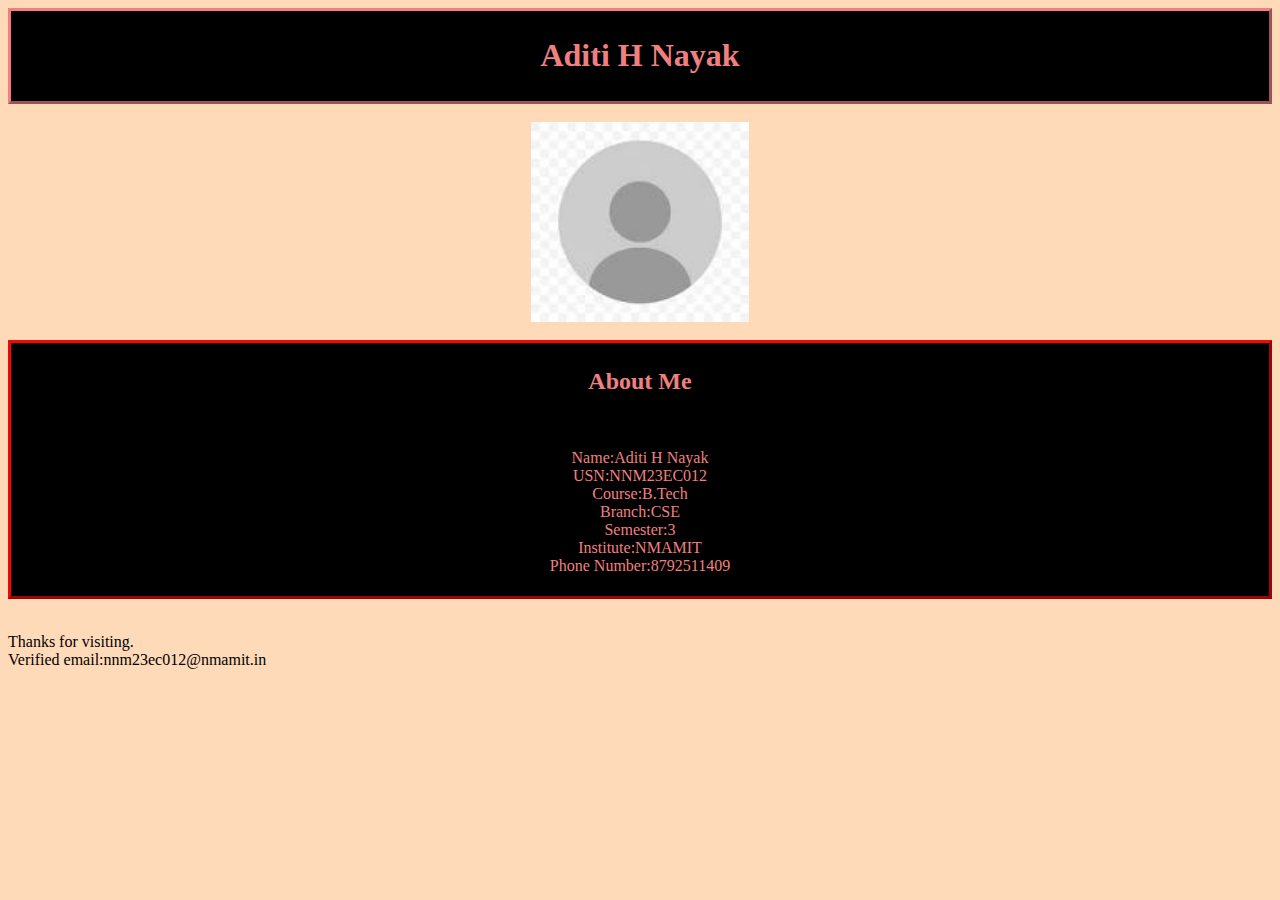
==== index.html @ c6695c2a "Add files via upload" ====
<html>
    <head><title> MY PROFILE</title>
    <meta charset="UTF-8">
    <meta name="viewpoint" content="device-width,initial-scale=1.0">
    <link rel="stylesheet" href="index.css">
    </head>
    <body>
        <header>
            <h1>Aditi H Nayak</h1>
        </header>
        <br>
        <div class="image">
            <center>
                <img src="ims.jpeg"/>
            </center>
        </div>
        <br>
        <div class="b">
            <h2>About Me</h2><br>
              <p> Name:Aditi H Nayak<br>
                USN:NNM23EC012<br>
                Course:B.Tech<br>
                Branch:CSE<br>
                Semester:3<br>
                Institute:NMAMIT<br>
                Phone Number:8792511409<br>
            </p>
        </div><br>
        <div class="ending">
            <footer>
             <p>Thanks for visiting.<br>
                Verified email:nnm23ec012@nmamit.in</p>

            </footer>
        </div>
    </body>
</html>
---- index.css ----
header{
    background-color:black;
    text-align:center;
    color:lightcoral;
    padding:5px;
    border:3px lightcoral outset;
    margin:auto;
}

body{
    background-color:peachpuff;
}

img{
    height:200px;
    weight:300px;
}

.content{
    background-color:firebrick;
    text-align:center;
    color:white;
    padding:auto;
    text-size-adjust:50px;
    margin:75;
}
.end{
    text-align:justify;
    background-color:blisque;
}
.b{
    background-color:black;
    text-align:center;
    color:lightcoral;
    padding:5px;
    border:3px rgb(240, 8, 8) outset;
    margin:auto;
}
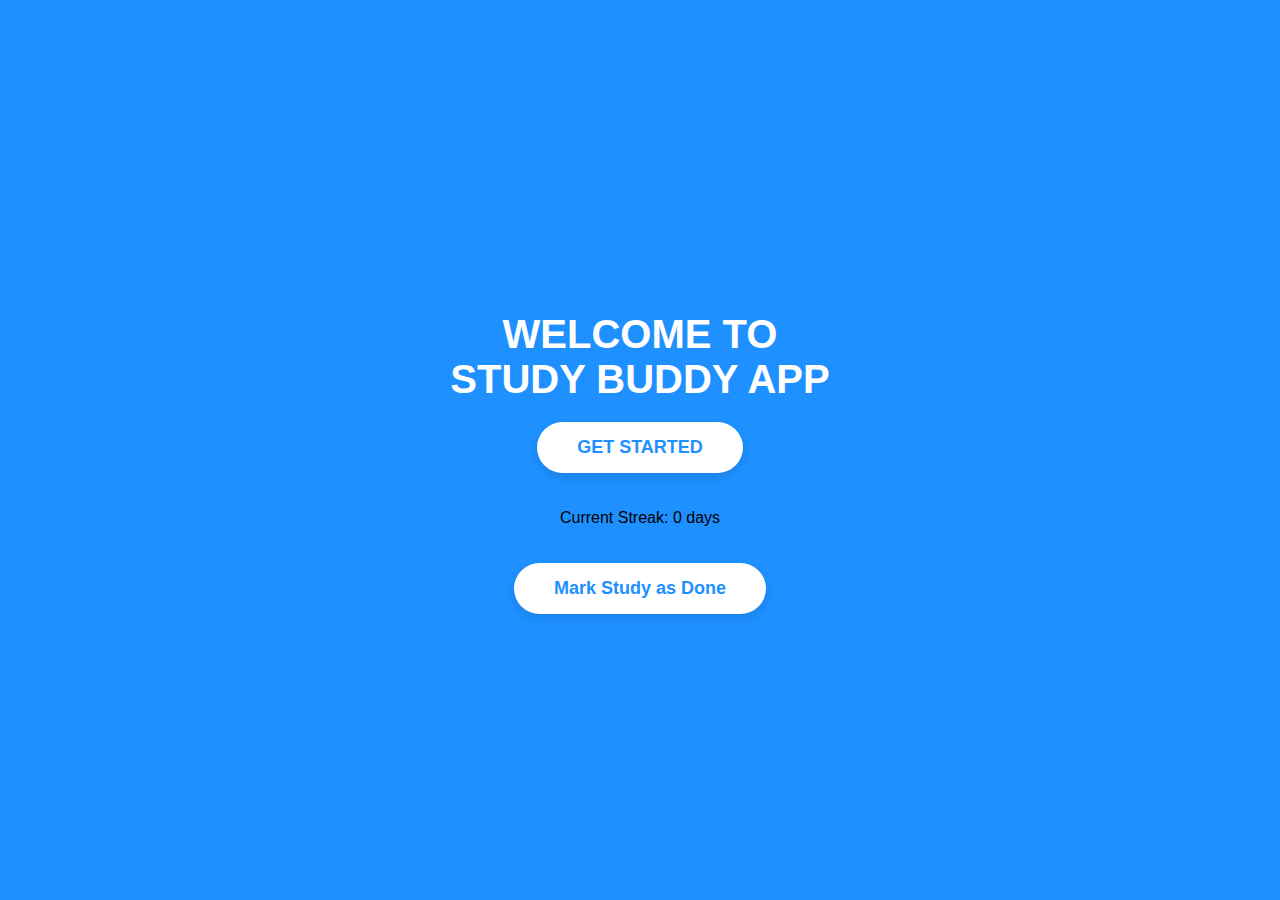
==== commit 4797a456: "Add files via upload" ====
--- a/index.html
+++ b/index.html
@@ -1,37 +1,882 @@
-<html>
-    <head><title> MY PROFILE</title>
+<!DOCTYPE html>
+<html lang="en">
+<head>
     <meta charset="UTF-8">
-    <meta name="viewpoint" content="device-width,initial-scale=1.0">
-    <link rel="stylesheet" href="index.css">
-    </head>
-    <body>
-        <header>
-            <h1>Aditi H Nayak</h1>
-        </header>
-        <br>
-        <div class="image">
-            <center>
-                <img src="ims.jpeg"/>
-            </center>
-        </div>
-        <br>
-        <div class="b">
-            <h2>About Me</h2><br>
-              <p> Name:Aditi H Nayak<br>
-                USN:NNM23EC012<br>
-                Course:B.Tech<br>
-                Branch:CSE<br>
-                Semester:3<br>
-                Institute:NMAMIT<br>
-                Phone Number:8792511409<br>
-            </p>
-        </div><br>
-        <div class="ending">
-            <footer>
-             <p>Thanks for visiting.<br>
-                Verified email:nnm23ec012@nmamit.in</p>
-
-            </footer>
-        </div>
-    </body>
-</html>
+    <meta name="viewport" content="width=device-width, initial-scale=1.0">
+    <title>Study Buddy App</title>
+    <style>
+        /* General Styles */
+        body {
+            font-family: 'Arial', sans-serif;
+            margin: 0;
+            padding: 0;
+            display: flex;
+            flex-direction: column;
+            align-items: center;
+            justify-content: center;
+            min-height: 100vh;
+            background-color: #1E90FF; /* Blue */
+        }
+
+        /* Container Centering */
+        .container {
+            display: flex;
+            flex-direction: column;
+            align-items: center;
+            justify-content: center;
+            transition: opacity 0.5s ease-in-out;
+            width: 100%;
+            max-width: 400px; /* Set a max width for the container */
+            overflow-y: auto; /* Enable scrolling if content exceeds height */
+        }
+
+        /* Welcome Page Styles */
+        .welcome-container {
+            text-align: center;
+            opacity: 1;
+            animation: fadeIn 1s;
+        }
+
+        @keyframes fadeIn {
+            from { opacity: 0; }
+            to { opacity: 1; }
+        }
+
+        h1 {
+            font-size: 2.5em;
+            color: white;
+            font-weight: bold;
+            margin-bottom: 20px;
+        }
+
+        button {
+            background-color: #ffffff;
+            color: #1E90FF;
+            padding: 15px 40px;
+            font-size: 18px;
+            font-weight: bold;
+            margin-top: 20px;
+            cursor: pointer;
+            border: none;
+            border-radius: 30px;
+            box-shadow: 0px 4px 10px rgba(0, 0, 0, 0.1);
+            transition: transform 0.2s, box-shadow 0.2s;
+        }
+
+        button:hover {
+            transform: scale(1.05);
+            box-shadow: 0px 6px 12px rgba(0, 0, 0, 0.2);
+        }
+
+        /* Login/Signup Page Styles */
+        .login-container {
+            display: none;
+            background-color: #ffffff;
+            padding: 40px;
+            border-radius: 10px;
+            box-shadow: 0px 6px 15px rgba(0, 0, 0, 0.1);
+            text-align: center;
+            width: 100%;
+            max-width: 400px;
+        }
+
+        .login-container h2 {
+            margin-bottom: 20px;
+            color: #1E90FF;
+            font-size: 1.8em;
+        }
+
+        .login-container input[type="text"],
+        .login-container input[type="password"] {
+            width: 100%;
+            padding: 12px;
+            margin: 10px 0;
+            border: 1px solid #ddd;
+            border-radius: 5px;
+            box-sizing: border-box;
+            font-size: 1em;
+        }
+
+        .login-container button {
+            background-color: #1E90FF;
+            color: white;
+            padding: 12px 20px;
+            margin-top: 20px;
+            border: none;
+            border-radius: 30px;
+            cursor: pointer;
+            font-size: 1em;
+            width: 100%;
+            transition: background-color 0.3s ease;
+        }
+
+        .login-container button:hover {
+            background-color: #1C86EE;
+        }
+
+        .login-container a {
+            color: #1E90FF;
+            text-decoration: none;
+            display: block;
+            margin-bottom: 10px;
+            font-size: 0.9em;
+        }
+
+        .login-container a:hover {
+            text-decoration: underline;
+        }
+
+        /* Subject Buttons */
+        .subject-container {
+            background-color: #f1f1f1; /* Light background */
+            padding: 20px;
+            border-radius: 15px; /* Rounded corners */
+            box-shadow : 0px 6px 15px rgba(0, 0, 0, 0.1); /* Shadow effect */
+            width: 100%;
+            max-width: 400px;
+            text-align: center;
+            margin-top: 30px;
+        }
+
+        .subject-heading {
+            font-size: 1.8em;
+            color: #1E90FF; /* Match main theme color */
+            font-weight: bold;
+            margin-bottom : 20px;
+        }
+
+        /* Subject Buttons Enhancements */
+        .subject-buttons {
+            display: flex;
+            flex-direction: column;
+            gap: 15px; /* Space between buttons */
+        }
+
+        .btn {
+            padding: 15px 0;
+            font-size: 1.2em;
+            border-radius: 20px;
+            transition: transform 0.3s ease, opacity 0.3s ease;
+            color: white;
+        }
+
+        .btn:hover {
+            transform: scale(1.05);
+            opacity: 0.9;
+        }
+
+        .physics {
+            background-color: #FF5733; /* Red for Physics */
+        }
+
+        .chemistry {
+            background-color: #FFBD33; /* Yellow for Chemistry */
+        }
+
+        .maths {
+            background-color: #33FF57; /* Green for Maths */
+        }
+
+        .biology {
+            background-color: #3357FF; /* Blue for Biology */
+        }
+
+        .timetable {
+            background-color: #8E44AD; /* Purple for Timetable */
+        }
+
+        .early-bird {
+            background-color: #FFC107; /* Orange for Early Bird */
+        }
+
+        .night-owl {
+            background-color: #2196F3; /* Blue for Night Owl */
+        }
+
+        .btn:hover {
+            opacity: 1;
+        }
+
+        .btn:active {
+            box-shadow: 0 5px #666;
+            transform: translateY(4px);
+        }
+
+        /* Subject Section Containers */
+        .subject-section {
+            border: 2px solid #008CBA; /* Border color */
+            padding: 20px; /* Increased padding for more space */
+            width: 90%; /* Increase the width to fill more space */
+            max-width: 1600px; /* Set a max width for the container */
+            margin: 20px auto; /* Center the container */
+            border-radius: 10px; /* Optional: rounded corners */
+            background-color: #f9f9f9; /* Optional: background color */
+            height:2000px;
+        }
+
+        .header {
+            background-color: #f1f1f1; /* Background color for the header */
+            padding: 10px;
+            text-align: center;
+            font-size: 28px; /* Adjusted font size */
+            font-weight: bold; /* Ensures the text is bold */
+            color: #1E90FF; /* Text color */
+            margin-bottom: 20px; /* Space below the header */
+            border-radius: 5px; /* Optional: rounded corners */
+        }
+
+        .row {
+            display: flex;
+            justify-content: space-between;
+            align-items: center;
+            margin-bottom: 10px;
+        }
+
+        .button {
+            background-color: #4CAF50;
+            border: none;
+            color: white;
+            padding: 10px 20px;
+            text-align: center;
+            text-decoration: none;
+            display: inline-block;
+            font-size: 16px;
+            cursor: pointer;
+        }
+
+        /* Footer Styles */
+        footer {
+            margin-top: 20px;
+            text-align: center;
+            color: white;
+            font-size: 0.9em;
+        }
+
+        /* Timetable Options Styles */
+        .timetable-container {
+            display: none;
+            background-color: #f1f1f1; /* Light background */
+            padding: 20px;
+            border-radius: 15px; /* Rounded corners */
+            box-shadow: 0px 6px 15px rgba(0, 0, 0, 0.1); /* Shadow effect */
+            width: 100%;
+            max-width: 400px;
+            text-align: center;
+            margin-top: 30px;
+        }
+
+        .timetable-heading {
+            font-size: 1.8em;
+            color: #1E90FF; /* Match main theme color */
+            font-weight: bold;
+            margin-bottom : 20px;
+        }
+
+        .timetable-options {
+            display: flex;
+            flex-direction: column;
+            gap: 15px; /* Space between buttons */
+        }
+    </style>
+</head>
+<body>
+
+  <!-- Welcome Page -->
+  <div class="container welcome-container" id="welcomePage">
+    <h1>WELCOME TO STUDY BUDDY APP</h 1>
+    <button onclick="showLoginPage()">GET STARTED</button>
+  </div>
+
+  <!-- Login/Signup Page -->
+  <div class="container login-container" id="loginPage">
+    <h2>LOGIN/SIGNUP</h2>
+    <input type="text" id="username" placeholder="Username" required>
+    <input type="password" id="password" placeholder="Password" required>
+    <a href="#">Forgot Password?</a>
+    <button type="submit" onclick="validateLogin()">LOGIN</button>
+  </div>
+
+ <!-- Subject Buttons -->
+<div class="container subject-container" id="subjectPage" style="display: none;">
+    <h2 class="subject-heading">Choose a Subject</h2>
+    <div class="subject-buttons">
+        <button class="btn physics" onclick="showPhysicsSection()">PHYSICS</button>
+        <button class="btn chemistry" onclick="showChemistrySection()">CHEMISTRY</button>
+        <button class="btn maths" onclick="showMathsSection()">MATHS</button>
+        <button class="btn biology" onclick="showBiologySection()">BIOLOGY</button>
+        <button class="btn timetable" onclick="showTimetableOptions()">TIMETABLE</button>
+    </div>
+</div>
+<div class="streak-counter">
+    <p>Current Streak: <span id="streak-count">0</span> days</p>
+</div>
+<button class="study-btn" onclick="markStudyDone()">Mark Study as Done</button>
+
+<!-- Timetable Options -->
+<div class="container timetable-container" id="timetableOptions" style="display: none;">
+    <h2 class="timetable-heading">Choose Your Timetable Preference</h2>
+    <div class="timetable-options">
+        <button class="btn early-bird" onclick="selectEarlyBird()">EARLY BIRD</button>
+        <button class="btn night-owl" onclick="selectNightOwl()">NIGHT OWL</button>
+    </div>
+</div>
+
+<!-- Physics Section -->
+<div class="subject-section" id="physicsSection" style="display: none;">
+    <div class="header">PHYSICS</div>
+    <div class="row" style="display: flex; justify-content: center; margin-bottom: 20px;">
+        <div style="margin: 5px;">
+            <button class="button" style="background-color: #FF5733;" onclick="window.location.href='https://www.example.com/physics/chapters'">All Chapters</button>
+        </div>
+        <div style="margin: 5px;">
+            <button class="button" style ="background-color: #33FF57;" onclick="window.location.href='https://www.example.com/physics/test'">Take Test</button>
+        </div>
+        <div style="margin: 5px;">
+            <button class="button" style="background-color: #3357FF;" onclick="window.location.href='https://www.example.com/physics/score'">View Score</button>
+        </div>
+        <div style="margin: 5px;">
+            <button class="button" style="background-color: #FFBD33;" onclick="window.location.href='https://www.example.com/physics/resources'">Study Resources</button>
+        </div>
+        <div style="margin: 5px;">
+            <button class="button" style="background-color: #8E44AD;" onclick="window.location.href='https://www.example.com/physics/video-lessons'">Video Lessons</button>
+        </div>
+    </div>
+    
+    <!-- Chapter List -->
+    <div class="chapter-list" style="margin-top: 20px; text-align: left; padding: 20px; background-color: #f0f8ff; border-radius: 10px; box-shadow: 0px 4px 10px rgba(0, 0, 0, 0.1);">
+        <h3 style="color: #1E90FF; margin-bottom: 15px;">1st PUC Physics Chapters:</h3>
+        <ul style="list-style-type: none; padding-left: 0;">
+            <li style="margin-bottom: 10px; padding: 10px; background-color: #e7f3fe; border-radius: 5px;">1. Physical world</li>
+            <li style="margin-bottom: 10px; padding: 10px; background-color: #e7f3fe; border-radius: 5px;">2. Units and Measurements</li>
+            <li style="margin-bottom: 10px; padding: 10px; background-color: #e7f3fe; border-radius: 5px;">3. Motion in a Straight Line</li>
+            <li style="margin-bottom: 10px; padding: 10px; background-color: #e7f3fe; border-radius: 5px;">4. Motion in a Plane</li>
+            <li style="margin-bottom: 10 px; padding: 10px; background-color: #e7f3fe; border-radius: 5px;">5. Laws of Motion</li>
+            <li style="margin-bottom: 10px; padding: 10px; background-color: #e7f3fe; border-radius: 5px;">6. Work, Energy and Power</li>
+            <li style="margin-bottom: 10px; padding: 10px; background-color: #e7f3fe; border-radius: 5px;">7. System of Particles and Rotational Motion</li>
+            <li style="margin-bottom: 10px; padding: 10px; background-color: #e7f3fe; border-radius: 5px;">8. Gravitation</li>
+            <li style="margin-bottom: 10px; padding: 10px; background-color: #e7f3fe; border-radius: 5px;">9. Mechanical Properties of solids</li>
+<li style="margin-bottom: 10px; padding: 10px; background-color: #e7f3fe; border-radius: 5px;">10. Mechanical Properties of fluids</li>
+            <li style="margin-bottom: 10px; padding: 10px; background-color: #e7f3fe; border-radius: 5px;">11. Therm odynamics</li>
+            <li style="margin-bottom: 10px; padding: 10px; background-color: #e7f3fe; border-radius: 5px;">12.Kinetic theory of gased</li>
+            <li style="margin-bottom: 10px; padding: 10px; background-color: #e7f3fe; border-radius: 5px;">13. Oscillations</li>
+            <li style="margin-bottom: 10px; padding: 10px; background-color: #e7f3fe; border-radius: 5px;">14. Waves</li>
+        </ul>
+
+        <h3 style="color: #1E90FF; margin-bottom: 15px;">2nd PUC Physics Chapters:</h3>
+        <ul style="list-style-type: none; padding-left: 0;">
+            <li style="margin-bottom: 10px; padding: 10px; background-color: #e7f3fe; border-radius: 5px ;">1. Electric charges and fields</li>
+ <li style="margin-bottom: 10px; padding: 10px; background-color: #e7f3fe; border-radius: 5px;">2.Electrostatic potential and capacitance</li>
+            <li style="margin-bottom: 10px; padding: 10px; background-color: #e7f3fe; border-radius: 5px;">3. Current Electricity</li>
+<li style="margin-bottom: 10px; padding: 10px; background-color: #e7f3fe; border-radius: 5px;">4.Moving charges and Magnetism</li>
+            <li style="margin-bottom: 10px; padding: 10px; background-color: #e7f3fe; border-radius: 5px;">5.Magnetism and matter</li>
+            <li style="margin-bottom: 10px; padding: 10px; background-color: #e7f3fe; border-radius: 5px;">6. Electromagnetic Induction</li>
+            <li style="margin-bottom: 10px; padding: 10px; background-color: #e7f3fe; border-radius: 5px;">7.Alternating current</li>
+<li style="margin-bottom: 10px; padding: 10px; background-color: #e7f3fe; border-radius: 5px;">8.Electromagnetic waves</li>
+
+            <li style="margin-bottom: 10px; padding: 10px; background-color: #e7f3fe; border-radius: 5px;">9. Ray Optics</li>
+ <li style="margin-bottom: 10px; padding: 10px; background-color: #e7f3fe; border-radius: 5px;">10.Wave Optics</li>
+
+
+            <li style="margin-bottom: 10px; padding: 10px; background-color: #e7f3fe; border-radius: 5px;">11. Dual Nature of Radiation and Matter</li>
+            <li style="margin-bottom: 10px; padding: 10px; background-color: #e7f3fe; border-radius: 5px;">12.Atoms</li>
+            <li style="margin-bottom: 10px; padding: 10px; background-color: #e7f3fe; border-radius: 5px;">13.Nuclei</li>
+        </ul>
+    </div>
+</div>
+
+<!-- Chemistry Section -->
+<div class="subject-section" id="chemistrySection" style="display: none;">
+    <div class="header">CHEMISTRY</div>
+    <div class="row" style="display: flex; justify-content: center; margin-bottom: 20px;">
+        <div style="margin: 5px;">
+            <button class="button" style="background-color: #FFBD33;" onclick="window.location.href='https://www.example.com/chemistry/chapters'">All Chapters</button>
+        </div>
+        <div style="margin: 5px;">
+            <button class="button" style="background-color: #33FF57;" onclick="window.location.href='https://www.example.com/chemistry/test'">Take Test</button>
+        </div>
+        <div style="margin: 5px;">
+            <button class="button" style="background-color: #3357FF;" onclick="window.location.href='https://www.example.com/chemistry/score'">View Score</button>
+        </div>
+        <div style="margin: 5px;">
+            <button class="button" style="background-color: #FF5733;" onclick="window.location.href='https://www.example.com/chemistry/resources' ">Study Resources</button>
+        </div>
+        <div style="margin: 5px;">
+            <button class="button" style="background-color: #8E44AD;" onclick="window.location.href='https://www.example.com/chemistry/video-lessons'">Video Lessons</button>
+        </div>
+    </div>
+
+    <!-- Chapter List -->
+    <div class="chapter-list" style="margin-top: 20px; text-align: left; padding: 20px; background-color: #f0f8ff; border-radius: 10px; box-shadow: 0px 4px 10px rgba(0, 0, 0, 0.1);">
+        <h3 style="color: #1E90FF; margin-bottom: 15px;">1st PUC Chemistry Chapters:</h3>
+        <ul style="list-style-type: none; padding-left: 0;">
+            <li style="margin-bottom: 10px; padding: 10px; background-color: #e7f3 fe; border-radius: 5px;">1. Some Basic Concepts of Chemistry</li>
+            <li style="margin-bottom: 10px; padding: 10px; background-color: #e7f3fe; border-radius: 5px;">2. Structure of Atom</li>
+            <li style="margin-bottom: 10px; padding: 10px; background-color: #e7f3fe; border-radius: 5px;">3. Classification of Elements and Periodicity in Properties</li>
+            <li style="margin-bottom: 10px; padding: 10px; background-color: #e7f3fe; border-radius: 5px;">4. Chemical Bonding and Molecular Structure</li>
+        
+            <li style="margin-bottom: 10px; padding: 10px; background-color: #e7f3fe; border-radius: 5px;">5. Thermodynamics</li>
+            <li style="margin-bottom: 10px; padding: 10px; background-color: #e7f3fe; border-radius: 5px;">6. Equilibrium</li>
+            <li style="margin-bottom: 10px; padding: 10px; background-color: #e7f3fe; border-radius: 5px;">7. Redox Reactions</li>
+           
+                       <li style="margin-bottom: 10px; padding: 10px; background-color: #e7f3fe; border-radius: 5px;">8. Organic Chemistry - Some Basic Principles and Techniques</li>
+            <li style="margin-bottom: 10px; padding: 10px; background-color: #e7f3fe; border-radius: 5px;">9. Hydrocarbons</li>
+         
+        </ul>
+
+        <h3 style="color: #1E90FF; margin-bottom: 15px;">2nd PUC Chemistry Chapters:</h3>
+        <ul style="list-style-type: none; padding-left: 0;">
+            
+            <li style="margin-bottom: 10px; padding: 10px; background-color: #e7f3fe; border-radius: 5px;">1. Solutions</li>
+            <li style="margin-bottom: 10px; padding: 10px; background-color: #e7f3fe; border-radius: 5px;">2. Electrochemistry</li>
+            <li style="margin-bottom: 10px; padding: 10px; background-color: #e7f3fe; border-radius: 5px;">3. Chemical Kinetics</li>
+             
+           
+            <li style="margin-bottom: 10px; padding: 10px; background-color: #e7f3fe; border-radius: 5px;">4. d and f Block Elements</li>
+            <li style="margin-bottom: 10px; padding: 10px; background-color: #e7f3fe; border-radius: 5px;">5. Coordination Compounds</li>
+            <li style="margin-bottom: 10px; padding: 10px; background-color: #e7f3fe; border-radius: 5px;">6. Haloalkanes and Haloarenes</li>
+            <li style="margin-bottom: 10px; padding: 10px; background-color: #e7f3fe; border-radius: 5px;">7. Alcohols, Phenols, and Ethers</li>
+            <li style="margin-bottom: 10px; padding: 10px; background-color: #e7f3fe; border-radius: 5px;">8. Aldehydes, Ketones and Carboxylic Acids</li>
+            <li style=" margin-bottom: 10px; padding: 10px; background-color: #e7f3fe; border-radius: 5px;">9. Organic Compounds Containing Nitrogen</li>
+            <li style="margin-bottom: 10px; padding: 10px; background-color: #e7f3fe; border-radius: 5px;">10. Biomolecules</li>
+                   </ul>
+    </div>
+</div>
+<!-- Mathematics Section -->
+<div class="subject-section" id="mathsSection" style="display: none;">
+    <div class="header">MATHEMATICS</div>
+    <div class="row" style="display: flex; justify-content: center; margin-bottom: 20px;">
+        <div style="margin: 5px;">
+            <button class="button" style="background-color: #FFBD33;" onclick="window.location.href='https://www.example.com/mathematics/chapters'">All Chapters</button>
+        </div>
+        <div style="margin: 5px;">
+ <button class="button" style="background-color: #33FF57;" onclick="window.location.href='https://www.example.com/mathematics/test'">Take Test</button>
+        </div>
+        <div style="margin: 5px;">
+            <button class="button" style="background-color: #3357FF;" onclick="window.location.href='https://www.example.com/mathematics/score'">View Score</button>
+        </div>
+        <div style="margin: 5px;">
+            <button class="button" style="background-color: #FF5733;" onclick="window.location.href='https://www.example.com/mathematics/resources'">Study Resources</button>
+        </div>
+        <div style="margin: 5px;">
+            <button class="button" style="background-color: #8E44AD;" onclick="window.location.href='https://www.example.com/mathematics/video-lessons'">Video Lessons</button>
+        </div>
+    </div>
+
+    <!-- Chapter List -->
+    <div class="chapter-list" style="margin-top: 20px; text-align: left; padding: 20px; background-color: #f0f8ff; border-radius: 10px; box-shadow: 0px 4px 10px rgba(0, 0, 0, 0.1);">
+        <h3 style="color: #1E90FF; margin-bottom: 15px;">1st PUC Mathematics Chapters:</h3>
+        <ul style="list-style-type: none; padding-left: 0;">
+            <li style="margin-bottom: 10px; padding: 10px; background-color: #e7f3fe; border-radius: 5px;">1. Sets</li>
+            <li style="margin-bottom: 10px; padding: 10px; background-color: #e7f3fe; border-radius: 5px;">2. Relations and Functions</li>
+            <li style="margin-bottom: 10px; padding: 10px; background-color: #e7f3fe; border-radius: 5px;">3. Trigonometry</li>
+            
+            <li style="margin-bottom: 10px; padding: 10px; background-color: #e7f3fe; border-radius: 5px;">6. Complex Numbers</li>
+            <li style="margin-bottom: 10px; padding: 10px; background-color: #e7f3fe; border-radius: 5px;">7. Linear Inequalities</li>
+            <li style="margin-bottom: 10px; padding: 10px; background-color: #e7f3fe; border-radius: 5px;">8. Permutations and Combinations</li>
+            <li style="margin-bottom: 10px; padding: 10px; background-color: #e7f3fe; border-radius: 5px;">9. Binomial Theorem</li>
+            <li style="margin-bottom: 10px; padding: 10px; background-color: #e7f3fe; border-radius: 5px;">10. Sequence and Series</li>
+            <li style="margin-bottom: 10px; padding: 10px; background-color: #e7f3fe; border-radius: 5px;">11. Straight Lines</li>
+            <li style="margin-bottom: 10px; padding: 10px; background-color: #e7f3fe; border-radius: 5px;">12. Conic Sections</li>
+           <li style="margin-bottom: 10px; padding: 10px; background-color: #e7f3fe; border-radius: 5px;">13. Introduction to 3Dimensional Geometry</li>
+            <li style="margin-bottom: 10px; padding: 10px; background-color: #e7f3fe; border-radius: 5px;">14. Limits and Derivatives</li>
+          
+            <li style="margin-bottom: 10px; padding: 10px; background-color: #e7f3fe; border-radius: 5px;">15. Statistics</li>
+            <li style="margin-bottom: 10px; padding: 10px; background-color: #e7f3fe; border-radius: 5px;">16. Probability</ li>
+        </ul>
+
+        <h3 style="color: #1E90FF; margin-bottom: 15px;">2nd PUC Mathematics Chapters:</h3>
+        <ul style="list-style-type: none; padding-left: 0;">
+            <li style="margin-bottom: 10px; padding: 10px; background-color: #e7f3fe; border-radius: 5px;">1. Relations and Functions</li>
+            <li style="margin-bottom: 10px; padding: 10px; background-color: #e7f3fe; border-radius: 5px;">2. Inverse Trigonometric Functions</li>
+            <li style="margin-bottom: 10px; padding: 10px; background-color: #e7f3fe; border-radius: 5px;">3. Matrices</li>
+            <li style="margin-bottom: 10px; padding: 10px; background-color: #e7f3fe; border-radius: 5px;">4. Determinants</li>
+            <li style="margin-bottom: 10px; padding: 10px; background-color: #e7f3fe; border-radius: 5px;">5. Continuity and Differentiability</li>
+            <li style="margin-bottom: 10px; padding: 10px; background-color: #e7f3fe; border-radius: 5px;">6. Applications of Derivatives</li>
+            <li style="margin-bottom: 10px; padding: 10px; background-color: #e7f3fe; border-radius: 5px;">7. Integrals</li>
+            <li style="margin-bottom: 10px; padding: 10px; background-color: #e7f3fe; border-radius: 5px;">8. Applications of Integrals</li>
+            <li style="margin-bottom: 10px; padding: 10px; background-color: #e7f3fe; border-radius: 5px;">9. Differential Equations</li>
+            <li style="margin-bottom: 10px; padding: 10px; background-color: #e7f3fe; border-radius: 5px;">10. Vector Algebra</li>
+            <li style="margin-bottom: 10px; padding: 10px; background-color: #e7f3fe; border-radius: 5px;">11. Three-Dimensional Geometry</li>
+            <li style="margin-bottom: 10px; padding: 10px; background-color: #e7f3fe; border-radius: 5px;">12. Linear Programming</li>
+            <li style="margin-bottom: 10px; padding: 10px; background-color: #e7f3fe; border-radius: 5px;">13. Probability</li>
+           
+        </ul>
+    </div>
+</div>
+
+<!-- Biology Section -->
+<div class="subject-section" id="biologySection" style="display: none;">
+    <div class="header">BIOLOGY</div>
+    <div class="row" style="display: flex; justify-content: center; margin-bottom: 20px;">
+        <div style="margin: 5px;">
+            <button class="button" style="background-color: #3357FF;" onclick="window.location.href='https://www.example.com/biology/chapters'">All Chapters</button>
+        </div>
+        <div style="margin: 5px;">
+            <button class="button" style="background-color: #33FF57;" onclick="window.location.href='https://www.example.com/biology/test'">Take Test</button>
+        </div>
+        <div style="margin: 5px;">
+            <button class="button" style="background-color: #FF5733;" onclick="window.location.href='https://www.example.com/biology/score'">View Score</button>
+        </div>
+        <div style="margin: 5px;">
+            <button class="button" style="background-color: #FFBD33;" onclick="window.location.href='https://www.example.com/biology/resources' ">Study Resources</button>
+        </div>
+        <div style="margin: 5px;">
+            <button class="button" style="background-color: #8E44AD;" onclick="window.location.href='https://www.example.com/biology/video-lessons'">Video Lessons</button>
+        </div>
+    </div>
+
+    <!-- Chapter List -->
+    <div class="chapter-list" style="margin-top: 20px; text-align : left; padding: 20px; background-color: #f0f8ff; border-radius: 10px; box-shadow: 0px 4px 10px rgba(0, 0, 0, 0.1);">
+        <h3 style="color: #1E90FF; margin-bottom: 15px;">1st PUC Biology Chapters:</h3>
+        <ul style="list-style-type: none; padding-left: 0;">
+            <li style="margin-bottom: 10px; padding: 10px; background-color: #e7f3fe; border-radius: 5px;">1. The living world</li>
+            <li style="margin-bottom: 10px; padding: 10px; background-color: #e7f3fe; border-radius: 5px;">2. Biological Classification</li>
+            <li style="margin-bottom: 10px; padding: 10px; background-color: #e7f3fe; border-radius: 5px;">3. Plank Kingdom</li>
+            <li style="margin-bottom: 10px; padding: 10px; background-color: #e7f3fe; border-radius: 5px;">4. Animal Kingdom</li>
+            <li style="margin-bottom: 10px; padding: 10px; background-color: #e7f3fe; border-radius: 5px;">5. Morphology of Flowering Plants</li>
+<li style="margin-bottom: 10px; padding: 10px; background-color: #e7f3fe; border-radius: 5px;">6.Anatomy of Flowering Plants</li>
+<li style="margin-bottom: 10px; padding: 10px; background-color: #e7f3fe; border-radius: 5px;">7.Structural Organization in Animals</li>
+<li style="margin-bottom: 10px; padding: 10px; background-color: #e7f3fe; border-radius: 5px;">8.Cell:The Unit of Life</li>
+<li style="margin-bottom: 10px; padding: 10px; background-color: #e7f3fe; border-radius: 5px;">9.Biolmolecules</li>
+<li style="margin-bottom: 10px; padding: 10px; background-color: #e7f3fe; border-radius: 5px;">10.Cell cycle and cell division</li>
+<li style="margin-bottom: 10px; padding: 10px; background-color: #e7f3fe; border-radius: 5px;">11.Photosynthesis in Higher Plants</li>
+<li style="margin-bottom: 10px; padding: 10px; background-color: #e7f3fe; border-radius: 5px;">12.Respiration in Plants</li>
+<li style="margin-bottom: 10px; padding: 10px; background-color: #e7f3fe; border-radius: 5px;">13.Plant growth and Development</li>
+<li style="margin-bottom: 10px; padding: 10px; background-color: #e7f3fe; border-radius: 5px;">14.Breathing and Exchange of gases</li>
+<li style="margin-bottom: 10px; padding: 10px; background-color: #e7f3fe; border-radius: 5px;">15.Body Fluids and Circulation</li>
+<li style="margin-bottom: 10px; padding: 10px; background-color: #e7f3fe; border-radius: 5px;">16.Excretory Products and their elimination</li>
+<li style="margin-bottom: 10px; padding: 10px; background-color: #e7f3fe; border-radius: 5px;">17.Locomotion and Movement</li>
+<li style="margin-bottom: 10px; padding: 10px; background-color: #e7f3fe; border-radius: 5px;">18.Neural Control and Coordination</li>
+<li style="margin-bottom: 10px; padding: 10px; background-color: #e7f3fe; border-radius: 5px;">19.Chemical Coordination and Integration</li>
+
+
+
+        </ul>
+
+        <h3 style="color: #1E90FF; margin-bottom: 15px;">2nd PUC Biology Chapters:</h3>
+        <ul style="list-style-type: none; padding-left: 0;">
+            <li style="margin-bottom: 10px; padding: 10px; background-color: #e7f3fe; border-radius: 5px;">1. Reproduction in Organisms</li>
+            <li style="margin-bottom: 10px; padding: 10px; background-color: #e7f3fe; border-radius: 5px;">2.Sexual Reproduction Flowering Plants</li>
+            <li style="margin-bottom: 10px; padding: 10px; background-color: #e7f3fe; border-radius: 5px;">3. Human Reproduction</li>
+            <li style="margin-bottom: 10px; padding: 10px; background-color: #e7f3fe; border-radius: 5px;">4. Reproductive health</li>
+            <li style="margin-bottom: 10px; padding: 10px; background-color: #e7f3fe; border-radius: 5px;">5. Principles of Inheritance           and variation</li>
+            <li style="margin-bottom: 10px; padding: 10px; background-color: #e7f3fe; border-radius: 5px;">6.Molecular basis of   Inheritance</li>
+            <li style="margin-bottom: 10px; padding: 10px; background-color: #e7f3fe; border-radius: 5px;">7.Evolution</li>
+            <li style="margin-bottom: 10px; padding: 10px; background-color: #e7f3fe; border-radius: 5px;">8.Human Health and Disease</li>
+            <li style="margin-bottom: 10px; padding: 10px; background-color: #e7f3fe; border-radius: 5px;">9.Stratergies for Enhancement in food production</li>
+            <li style="margin-bottom: 10px; padding: 10px; background-color: #e7f3fe; border-radius: 5px;">10.Microbes in Human Welfare</li>
+            <li style="margin-bottom: 10px; padding: 10px; background-color: #e7f3fe; border-radius: 5px;">11.Biotechnolgy:Principles and Processes</li>
+            <li style="margin-bottom: 10px; padding: 10px; background-color: #e7f3fe; border-radius: 5px;">12.Biotechnolgy and its Application</li>
+            <li style="margin-bottom: 10px; padding: 10px; background-color: #e7f3fe; border-radius: 5px;">13.Organisms and Population</li>
+            <li style="margin-bottom: 10px; padding: 10px; background-color: #e7f3fe; border-radius: 5px;">14.Ecosystems</li>
+            <li style="margin-bottom: 10px; padding: 10px; background-color: #e7f3fe; border-radius: 5px;">15.Biodiversity and Conservation</li>
+            <li style="margin-bottom: 10px; padding: 10px; background-color: #e7f3fe; border-radius: 5px;">16.Environmental Issues</li>
+
+        </ul>
+    </div>
+</div>
+
+  <script src="script.js">
+    function showLoginPage() {
+      document.getElementById("welcomePage").style.display = "none";
+      document.getElementById("loginPage").style.display = " flex";
+    }
+
+    function validateLogin() {
+        const username = document.getElementById("username");
+        const password = document.getElementById("password");
+
+        // Reset placeholder text
+        username.placeholder = "Username";
+        password.placeholder = "Password";
+
+        // Check if username and password are filled
+        if (!username.value) {
+            username.placeholder = "Username (required)";
+            username.focus(); // Focus on the username field
+        }
+        
+        if (!password.value) {
+            password.placeholder = "Password (required)";
+            password.focus(); // Focus on the password field if username is filled
+        }
+        
+        // If both fields are filled, show the subject page
+        if (username.value && password.value) {
+            showSubjectPage();
+        }
+    }
+
+    function showSubjectPage() {
+      document.getElementById("loginPage").style.display = "none";
+      document.getElementById("subjectPage").style.display = "flex";
+    }
+
+    function showPhysicsSection() {
+      document.getElementById("subjectPage").style.display = "none";
+      document.getElementById("physicsSection").style.display = "block"; // Show the physics section
+    }
+
+    function showChemistrySection() {
+      document.getElementById("subjectPage").style.display = "none";
+      document.getElementById("chemistrySection").style.display = "block"; // Show the chemistry section
+    }
+
+    function showMathsSection() {
+      document.getElementById("subjectPage").style.display = "none";
+      document.getElementById("mathsSection").style.display = "block"; // Show the maths section
+    }
+
+    function showBiologySection() {
+      document.getElementById("subjectPage").style.display = "none";
+      document.getElementById("biologySection").style.display = "block"; // Show the biology section
+    }
+
+    function showTimetableOptions() {
+        document.getElementById("subjectPage").style.display = "none"; // Hide subject page
+        document.getElementById("timetableOptions").style.display = "flex"; // Show timetable options
+    }
+
+    function selectEarlyBird() {
+        alert("You selected Early Bird!");
+        // Additional functionality can be added here
+    }
+
+    function selectNightOwl() {
+        alert("You selected Night Owl!");
+        // Additional functionality can be added here
+    }
+    function selectEarlyBird() {
+        alert("You selected Early Bird!");
+        // Display the timetable
+        document.getElementById("timetableOptions").style.display = "none"; // Hide timetable options
+        showEarlyBirdTimetable(); // Call the function to show the timetable
+    }
+
+   
+    function selectEarlyBird() {
+     
+        // Display the timetable
+        document.getElementById("timetableOptions").style.display = "none"; // Hide timetable options
+        showEarlyBirdTimetable(); // Call the function to show the timetable
+    }
+// Array of motivational quotes
+const quotes = [
+    "Success is not the key to happiness. Happiness is the key to success. If you love what you are doing, you will be successful.",
+    "The future belongs to those who believe in the beauty of their dreams.",
+    "Don't watch the clock; do what it does. Keep going.",
+    "The only way to do great work is to love what you do.",
+    "Believe you can and you're halfway there.",
+    "Your limitation—it's only your imagination.",
+    "Push yourself, because no one else is going to do it for you.",
+    "Great things never come from comfort zones.",
+    "Dream it. Wish it. Do it.",
+    "Success doesn’t just find you. You have to go out and get it."
+];
+
+// Function to get a random quote
+function getRandomQuote() {
+    const randomIndex = Math.floor(Math.random() * quotes.length);
+    return quotes[randomIndex];
+}
+
+    function showEarlyBirdTimetable() {
+        const timetableHTML = `
+            <div class="subject-section" id="earlyBirdTimetable">
+                <div class="header">Early Bird Timetable (4 AM - 9 AM)</div>
+                <table style="width: 100%; border-collapse: collapse;">
+                    <tr>
+                        <th style="border: 2px solid #000; padding: 5px; background-color: #1E90FF; color: white;">Time</th>
+                        <th style="border: 2px solid #000; padding: 5px; background-color: #1E90FF; color: white;">Monday</th>
+                        <th style="border: 2px solid #000; padding: 5px; background-color: #1E90FF; color: white;">Tuesday</th>
+                        <th style="border: 2px solid #000; padding: 5px; background-color: #1E90FF; color: white;">Wednesday</th>
+                        <th style="border: 2px solid #000; padding: 5px; background-color: #1E90FF; color: white;">Thursday</th>
+                        <th style="border: 2px solid #000; padding: 5px; background-color: #1E90FF; color: white;">Friday</th>
+                        <th style="border: 2px solid #000; padding: 5px; background-color: #1E90FF; color: white;">Saturday</th>
+                    </tr>
+                    <tr>
+                        <td style="border: 2px solid #000; padding: 5px;">4:00 AM</td>
+                        <td style="border: 2px solid #000; padding: 5px;">Mathematics</td>
+                        <td style="border: 2px solid #000; padding: 5px;">Physics</td>
+                        <td style="border: 2px solid #000; padding: 5px;">Chemistry</td>
+                        <td style="border: 2px solid #000; padding: 5px;">Biology</td>
+                        <td style="border: 2px solid #000; padding: 5px;">Mathematics</td>
+                        <td style="border: 2px solid #000; padding: 5px;">Physics</td>
+                    </tr>
+                    <tr>
+                        <td style="border: 2px solid #000; padding: 5px;">5:00 AM</td>
+                        <td style="border: 2px solid #000; padding: 5px;">Physics</td>
+                        <td style="border: 2px solid #000; padding: 5px;">Chemistry</td>
+                        <td style="border: 2px solid #000; padding: 5px;">Biology</td>
+                        <td style="border: 2px solid #000; padding: 5px;">Mathematics</td>
+                        <td style="border: 2px solid #000; padding: 5px;">Physics</td>
+                        <td style="border: 2px solid #000; padding: 5px;">Chemistry</td>
+                    </tr>
+                    <tr>
+                        <td style="border: 2px solid #000; padding: 5px;">6:00 AM</td>
+                        <td style="border: 2px solid #000; padding: 5px;">Chemistry</td>
+                        <td style="border: 2px solid #000; padding: 5px;">Biology</td>
+                        <td style="border: 2px solid #000; padding: 5px;">Mathematics</td>
+                        <td style="border: 2px solid #000; padding: 5px;">Physics</td>
+                        <td style="border: 2px solid #000; padding: 5px;">Chemistry</td>
+                        <td style="border: 2px solid #000; padding: 5px;">Biology</td>
+                    </tr>
+                    <tr>
+                        <td style="border: 2px solid #000 ; padding: 5px;">7:00 AM</td>
+                        <td style="border: 2px solid #000; padding: 5px;">Biology</td>
+                        <td style="border: 2px solid #000; padding: 5px;">Mathematics</td>
+                        <td style="border: 2px solid #000; padding: 5px;">Physics</td>
+                        <td style="border: 2px solid #000; padding: 5px;">Chemistry</td>
+                        <td style="border: 2px solid #000; padding: 5px;">Biology</td>
+                        <td style="border: 2px solid #000; padding: 5px;">Mathematics</td>
+                    </tr>
+                    <tr>
+                        <td style="border: 2px solid #000; padding: 5px;">8:00 AM</td>
+                        <td style="border: 2px solid #000; padding: 5px;">Revision</td>
+                        <td style="border: 2px solid #000; padding: 5px;">Revision</td>
+                        <td style="border: 2px solid #000; padding: 5px;">Revision</td>
+                        <td style="border: 2px solid #000; padding: 5px;">Revision</td>
+                        <td style="border: 2px solid #000; padding: 5px;">Revision</td>
+                        <td style="border: 2px solid #000; padding: 5px;">Revision</td>
+                    </tr>
+                    <tr>
+                        <td style="border: 2px solid #000; padding: 5px;">9:00 AM</td>
+                        <td style="border: 2px solid #000; padding: 5px;">College hours</td>
+                        <td style="border: 2px solid #000; padding: 5px;">College hours</td>
+                        <td style="border: 2px solid #000; padding: 5px;">College hours</td>
+                        <td style="border: 2px solid #000; padding: 5px;">College hours</td>
+                        <td style="border: 2px solid #000; padding: 5px;">College hours</td>
+                        <td style="border: 2px solid #000; padding: 5px;">College hours</td>
+                    </tr>
+                </table>
+<div style="margin-top: 70px; font-weight: bold;font-size:30px; color: black;text-align:center;">
+                "${getRandomQuote()}"
+            </div>
+           
+<div style="margin-top: 60px; text-align: center;">
+                <textarea rows="10" placeholder="What did you learn today?" style="width: 90%; max-width: 500px; padding: 10px; border-radius: 10px; border: 1px solid #ddd; box-shadow: 0px 4px 10px rgba(0, 0, 0, 0.1); font-size: 16px; margin: 0 auto;"></textarea>
+            </div>
+
+        `;
+        
+        // Append the timetable to the body or a specific section
+        document.body.insertAdjacentHTML('beforeend', timetableHTML);
+    } 
+function selectNightOwl() {
+        
+        // Display the timetable
+        document.getElementById("timetableOptions").style.display = "none"; // Hide timetable options
+        showNightOwlTimetable(); // Call the function to show the timetable
+    }
+
+    function showNightOwlTimetable() {
+        const timetableHTML = `
+            <div class="subject-section" id="nightOwlTimetable">
+                <div class="header">Night Owl Timetable (5 PM - 12 AM)</div>
+                <table style="width: 100%; border-collapse: collapse;">
+                    <tr>
+                        <th style="border: 2px solid #000; padding: 5px; background-color: #1E90FF; color: white;">Time</th>
+                        <th style="border: 2px solid #000; padding: 5px; background-color: #1E90FF; color: white;">Monday</th>
+                        <th style="border: 2px solid #000; padding: 5px; background-color: #1E90FF; color: white;">Tuesday</th>
+                        <th style="border: 2px solid #000; padding: 5px; background-color: #1E90FF; color: white;">Wednesday</th>
+                        <th style="border: 2px solid #000; padding: 5px; background-color: #1E90FF; color: white;">Thursday</th>
+                        <th style="border: 2px solid #000; padding: 5px; background-color: #1E90FF; color: white;">Friday</th>
+                        <th style="border: 2px solid #000; padding: 5px; background-color: #1E90FF; color: white;">Saturday</th>
+                    </tr>
+                    <tr>
+                        <td style="border: 2px solid #000; padding: 5px;">5:00 PM</td>
+                        <td style="border: 2px solid # 000; padding: 5px;">Mathematics</td>
+                        <td style="border: 2px solid #000; padding: 5px;">Physics</td>
+                        <td style="border: 2px solid #000; padding: 5px;">Chemistry</td>
+                        <td style="border: 2px solid #000; padding: 5px;">Biology</td>
+                        <td style="border: 2px solid #000; padding: 5px;">Mathematics</td>
+                        <td style="border: 2px solid #000; padding: 5px;">Physics</td>
+                    </tr>
+                    <tr>
+                        <td style="border: 2px solid #000; padding: 5px;">6:00 PM</td>
+                        <td style="border: 2px solid #000; padding: 5px;">Physics</td>
+                        <td style="border: 2px solid #000; padding: 5px;">Chemistry</td>
+                        <td style="border: 2px solid #000; padding: 5px;">Biology</td>
+                        <td style="border: 2px solid #000; padding: 5px;">Mathematics</td>
+                        <td style="border: 2px solid #000; padding: 5px;">Physics</td>
+                        <td style="border: 2px solid #000; padding: 5px;">Chemistry</td>
+                    </tr>
+                    <tr>
+                        <td style="border: 2px solid #000; padding: 5px;">7:00 PM</td>
+                        <td style="border: 2px solid #000; padding: 5px;">Chemistry</td>
+                        <td style="border: 2px solid #000; padding: 5px;">Biology</td>
+                        <td style="border: 2px solid #000; padding: 5px;">Mathematics</td>
+                        <td style="border: 2px solid #000; padding: 5px;">Physics</td>
+                        <td style="border: 2px solid #000; padding: 5px;">Chemistry</td>
+                        <td style="border: 2px solid #000; padding: 5px;">Biology</td>
+                    </tr>
+                    <tr>
+                        <td style="border: 2px solid #000 ; padding: 5px;">8:00 PM</td>
+                        <td style="border: 2px solid #000; padding: 5px;">Biology</td>
+                        <td style="border: 2px solid #000; padding: 5px;">Mathematics</td>
+                        <td style="border: 2px solid #000; padding: 5px;">Physics</td>
+                        <td style="border: 2px solid #000; padding: 5px;">Chemistry</td>
+                        <td style="border: 2px solid #000; padding: 5px;">Biology</td>
+                        <td style="border: 2px solid #000; padding: 5px;">Mathematics</td>
+                    </tr>
+                    <tr>
+                        <td style="border: 2px solid #000; padding: 5px;">9:00 PM</td>
+                        <td style="border: 2px solid #000; padding: 5px;">Revision</td>
+                        <td style="border: 2px solid #000; padding: 5px;">Revision</td>
+                        <td style="border: 2px solid #000; padding: 5px;">Revision</td>
+                        <td style="border: 2px solid #000; padding: 5px;">Revision</td>
+                        <td style="border: 2px solid #000; padding: 5px;">Revision</td>
+                        <td style="border: 2px solid #000; padding: 5px;">Revision</td>
+                    </tr>
+                    <tr>
+                        <td style="border: 2px solid #000; padding: 5px;">10:00 PM</td>
+                        <td style="border: 2px solid #000; padding: 5px;">Physics</td>
+                        <td style="border: 2px solid #000; padding: 5px;">Chemistry</td>
+                        <td style="border: 2px solid #000; padding: 5px;">Biology</td>
+                        <td style="border: 2px solid #000; padding: 5px;">Maths</td>
+                        <td style="border: 2px solid #000; padding: 5px;">Physics</ td>
+                        <td style="border: 2px solid #000; padding: 5px;">Chemistry</td>
+                    </tr>
+                    <tr>
+                        <td style="border: 2px solid #000; padding: 5px;">11:00 PM</td>
+                        <td style="border: 2px solid #000; padding: 5px;">Maths</td>
+                        <td style="border: 2px solid #000; padding: 5px;">Biology</td>
+                        <td style="border: 2px solid #000; padding: 5px;">Chemistry</td>
+                        <td style="border: 2px solid #000; padding: 5px;">Physics</td>
+                        <td style="border: 2px solid #000; padding: 5px;">Chemistry</td>
+                        <td style="border: 2px solid #000; padding: 5px;">Biology</td>
+                    </tr>
+                                    </table>
+<div style="margin-top: 70px; font-weight: bold;font-size:30px; color: black;text-align:center;">
+                "${getRandomQuote()}"
+
+            </div>
+<div style="margin-top: 60px; text-align: center;">
+                <textarea rows="10" placeholder="What did you learn today?" style="width: 90%; max-width: 500px; padding: 10px; border-radius: 10px; border: 1px solid #ddd; box-shadow: 0px 4px 10px rgba(0, 0, 0, 0.1); font-size: 16px; margin: 0 auto;"></textarea>
+            </div>
+
+        `;
+        
+        // Append the timetable to the body or a specific section
+        document.body.insertAdjacentHTML('beforeend', timetableHTML);
+    }            
+    // Modify the login button to show subject page
+    document.querySelector('.login-container button[type="submit"]').onclick = validateLogin;
+
+    // Modify the physics button to show physics section
+    document.querySelector('.btn.physics').onclick = showPhysicsSection;
+
+    // Modify the chemistry button to show chemistry section
+    document.querySelector('.btn.chemistry').onclick = showChemistrySection;
+
+    // Modify the biology button to show biology section
+    document.querySelector('.btn.biology').onclick = showBiologySection;
+
+    // Modify the maths button to show maths section
+    document.querySelector('.btn.maths').onclick = showMathsSection;
+
+    // Modify the timetable button to show timetable options
+    document.querySelector('.btn.timetable').onclick = showTimetableOptions;
+  </script>
+</body>
+</html>